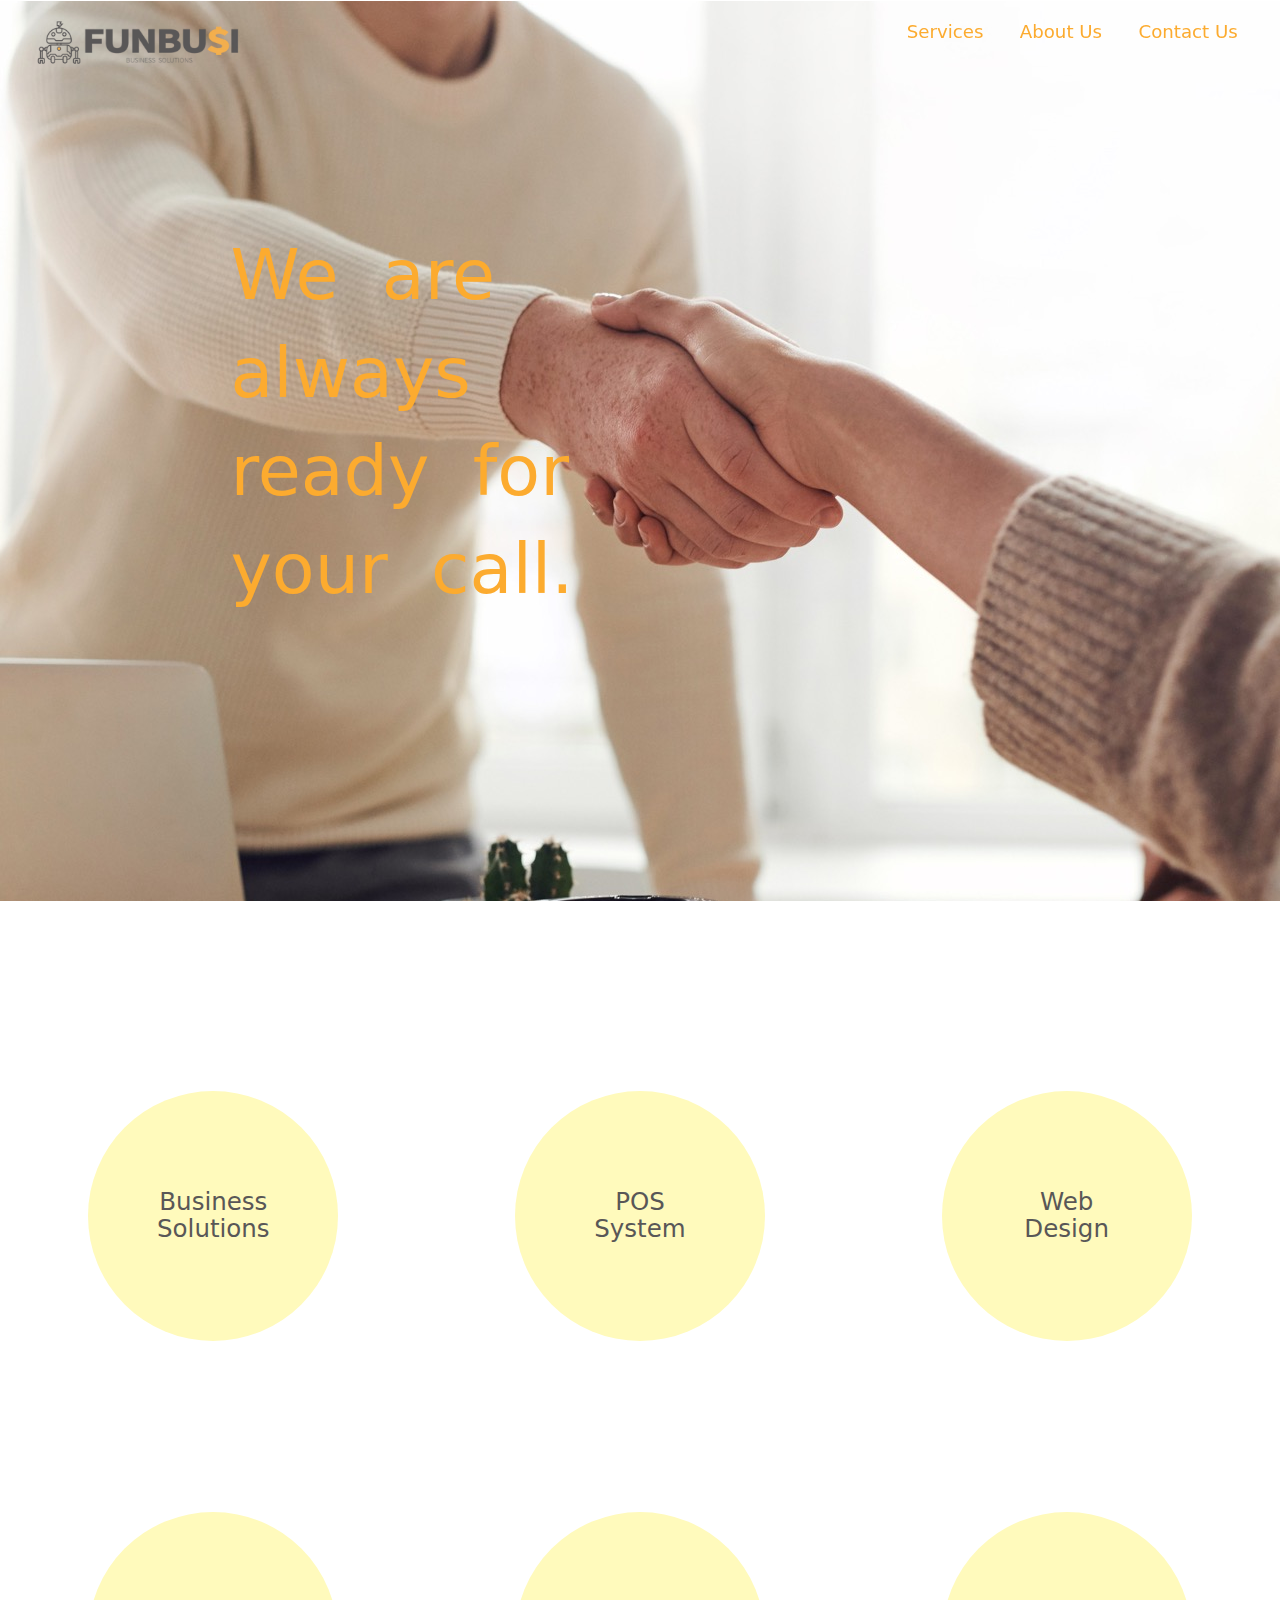
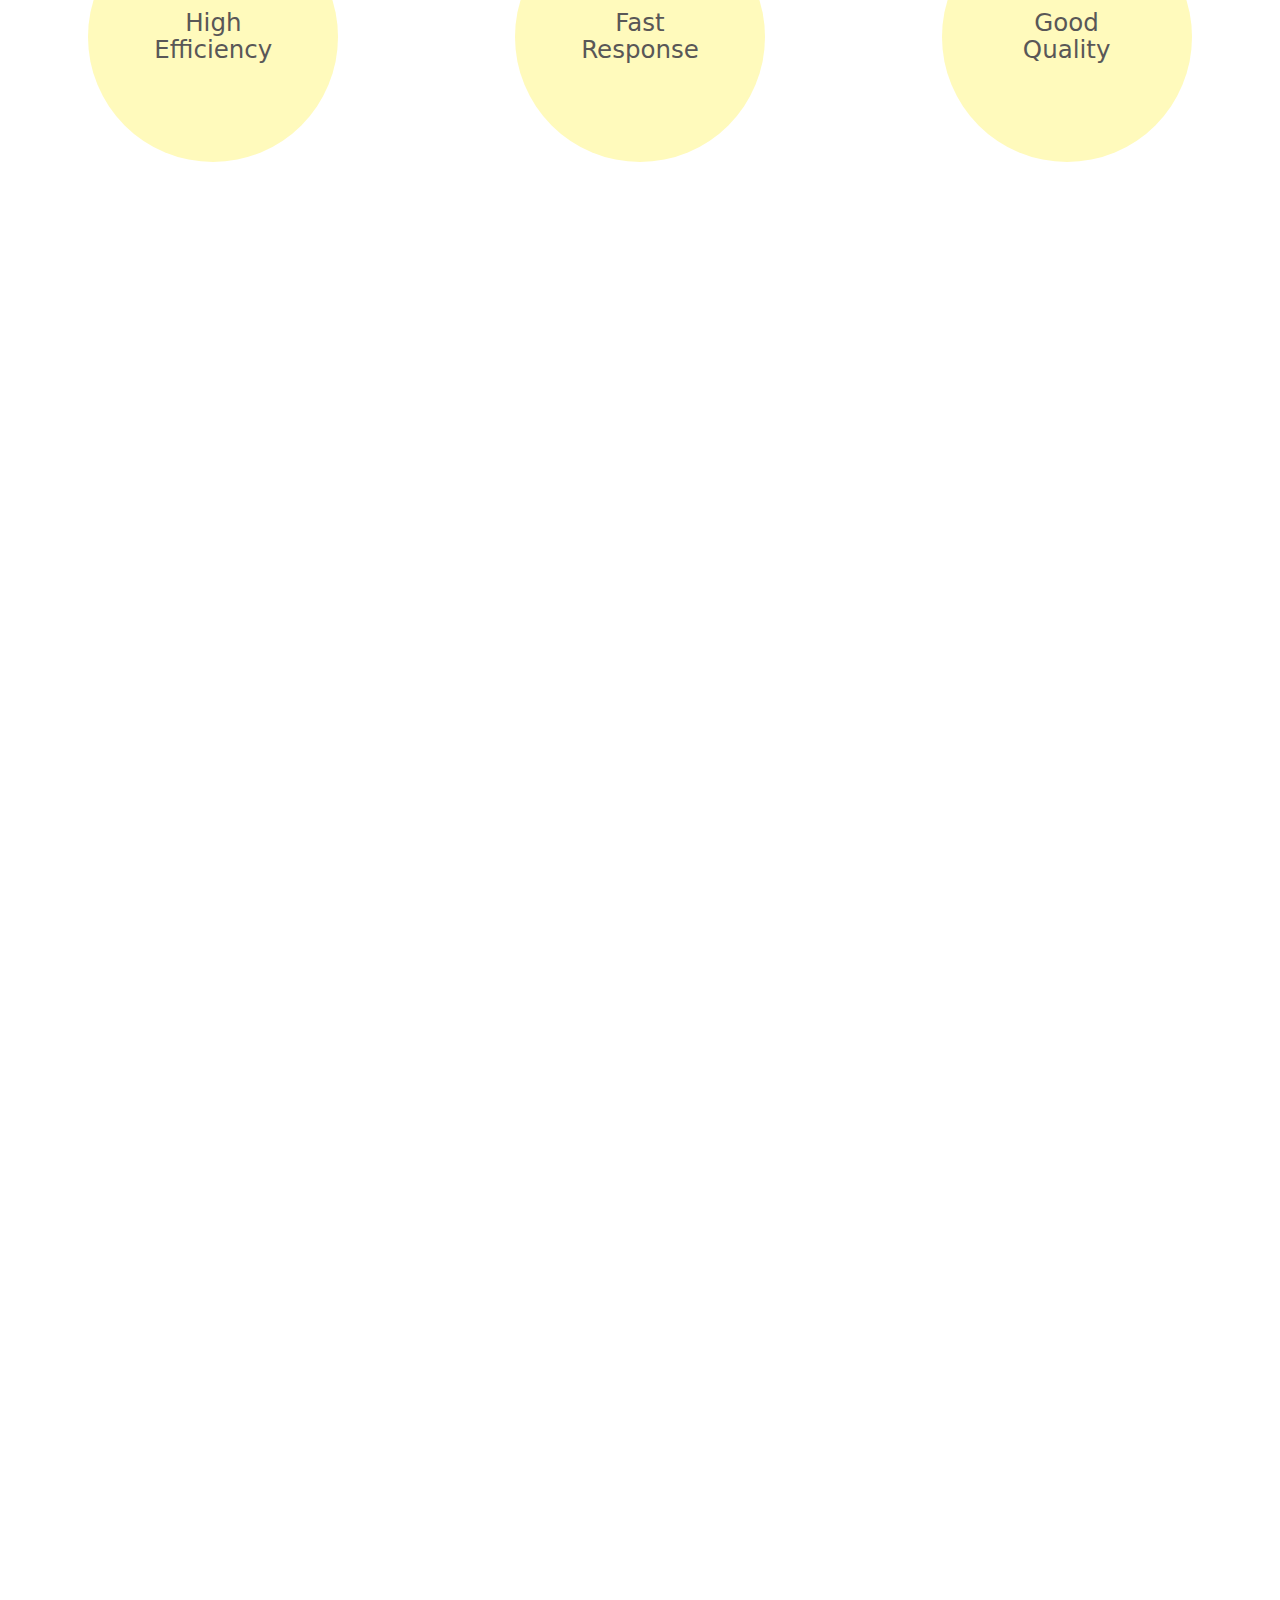
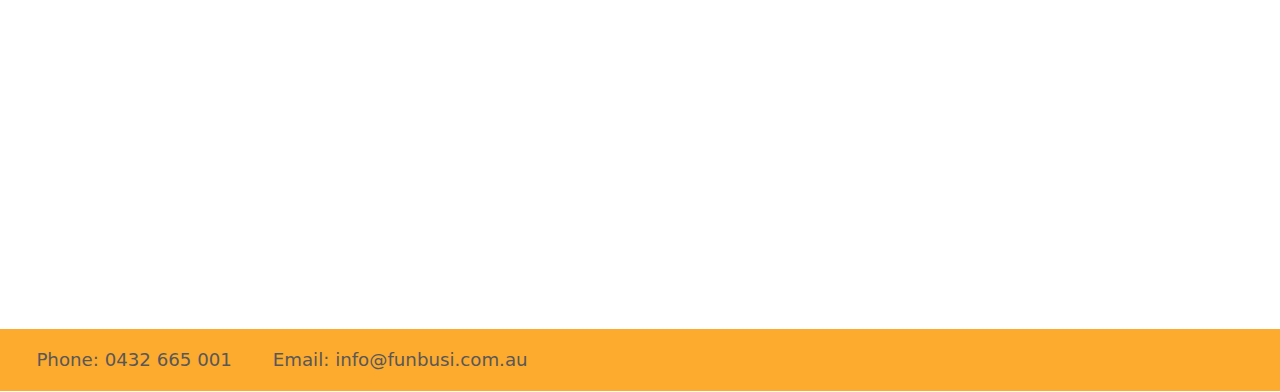
==== index.html @ 8aa4a220 "initial commit" ====
<!DOCTYPE html>
<html lang="en">

<head>
	<meta charset="utf-8">
	<meta http-equiv="X-UA-Compatible" content="IE=edge">
	<meta name="viewport" content="width=device-width, initial-scale=1">

	<title>FUNBUSI</title>

	<meta name="description" content="Source code generated using layoutit.com">
	<meta name="author" content="LayoutIt!">
	<link rel="short icon" href="./images/icon.png" />

	<!--CSS-->
	<link href="./stylesheets/bootstrap.css" rel="stylesheet" media="all">
	<link rel="stylesheet" href="./stylesheets/animate.css" media="all">
	<link rel="stylesheet" href="./stylesheets/chocolat.css" media="screen">
	<link rel="stylesheet" href="./stylesheets/popuo-box.css" media="all">
	<link href="./stylesheets/style.css" rel="stylesheet" media="all">

	<!--JS-->
	<script type="text/javascript" src="./javascripts/jquery.min.js"></script>
	<script type="text/javascript" src="./javascripts/bootstrap.min.js"></script>
	<script type="text/javascript" src="./javascripts/jquery-1.11.1.min.js"></script>
	<script type="text/javascript" src="./javascripts/jquery.chocolat.js"></script>
	<script type="text/javascript" src="./javascripts/easing.js"></script>
	<script type="text/javascript" src="./javascripts/move-top.js"></script>
	<script type="text/javascript" src="./javascripts/wow.min.js"></script>
	<script type="text/javascript" src="./javascripts/responsiveslides.min.js"></script>
	<script type="text/javascript" src="./javascripts/scripts.js"></script>

</head>

<body>
	<!--navigation bar-->
	<header class="row funbusi_header">
		<div class="col-md-6">
			<!--<a id="home" href="#banner" class="scroll">--><img alt="FUNBUSI Logo" src="./images/logo.png"><!--</a> -->
		</div>
		<div class="col-md-6">
			<ul class="nav nav-pills funbusi_nav">
				<li class="nav-item funbusi_nav_btn">
					<a class="nav-link scroll" href="#services_sec">Services</a>
				</li>
				<li class="nav-item funbusi_nav_btn">
					<a class="nav-link scroll" href="#about_us">About Us</a>
				</li>
				<li class="nav-item funbusi_nav_btn">
					<a class="nav-link scroll" href="#contact_us">Contact Us</a>
				</li>
				<li class="nav-item dropdown ml-md-auto">
					<a class="nav-link dropdown-toggle funbusi_menu_drop" href="http://example.com"
						id="navbarDropdownMenuLink" data-toggle="dropdown"></a>
					<div class="dropdown-menu dropdown-menu-right" aria-labelledby="navbarDropdownMenuLink">
						<a class="dropdown-item scroll" href="#services_sec">Services</a>
						<a class="dropdown-item scroll" href="#about_us">About Us</a>
						<a class="dropdown-item scroll" href="#contact_us">Contact Us</a>
					</div>
				</li>
			</ul>
		</div>
	</header>


	<div class="container-fluid">
	</div>
	<div class="row funbusi_section" id="banner">
		<div class="col-md-12 funbusi_banner wow fadeIn animated" data-wow-duration="2s">
			<ul id="funbusi_slider" class="rslides">
				<li>
					<div class="banner-text-info">
						<h1 class="bnr-text">We are always ready for your call.</h1>
					</div>
				</li>
				<li>
					<div class="banner-text-info">
						<h1 class="bnr-text">We think what you think and do what you need.</h1>
					</div>
				</li>
				<li>
					<div class="banner-text-info">
						<h1 class="bnr-text">We make you have fun with your business.</h1>
					</div>
				</li>
			</ul>
		</div>
	</div>

	<section class="row funbusi_section" id="services_sec">
		<div class="col-md-12">
			<h1 class="text-center funbusi_subtitle wow fadeInUp animated" data-wow-duration="2s" data-wow-delay="0.5s">
				Services
			</h1>
			<div class="row funbusi_cards_row">
				<div class="col-md-4 funbusi_card_container">
					<svg>
						<circle class="wow animated"></circle>
					</svg>
					<div class="card funbusi_card" data-wow-duration="2s" data-wow-delay="0.5s">
						<h3>Business<br>Solutions</h3>
					</div>
					<p>We provide comprehensive business solutions for your business, including your POS system,
						alert and surveillance system</p>
				</div>
				<div class="col-md-4 funbusi_card_container">
					<svg>
						<circle class="wow animated"></circle>
					</svg>
					<div class="card funbusi_card" data-wow-duration="2s" data-wow-delay="0.5s">
						<h3>POS<br>System</h3>
					</div>
					<p>Choose whom? No worries, we’ll advice you the most suitable</p>
				</div>
				<div class="col-md-4 funbusi_card_container">
					<svg>
						<circle class="wow animated"></circle>
					</svg>
					<div class="card funbusi_card" data-wow-duration="2s" data-wow-delay="0.5s">
						<h3>Web<br>Design</h3>
					</div>
					<p>Our professional design will make your business remarkable</p>
				</div>
			</div>
			<div class="row funbusi_cards_row">
				<div class="col-md-4 funbusi_card_container">
					<svg>
						<circle class="wow animated"></circle>
					</svg>
					<div class="card funbusi_card" data-wow-duration="2s" data-wow-delay="0.5s">
						<h3>High<br>Efficiency</h3>
					</div>
					<p>Make your business easy</p>
				</div>
				<div class="col-md-4 funbusi_card_container">
					<svg>
						<circle class="wow animated"></circle>
					</svg>
					<div class="card funbusi_card" data-wow-duration="2s" data-wow-delay="0.5s">
						<h3>Fast<br>Response</h3>
					</div>
					<p>Time is money</p>
				</div>
				<div class="col-md-4 funbusi_card_container">
					<svg>
						<circle class="wow animated"></circle>
					</svg>
					<div class="card funbusi_card" data-wow-duration="2s" data-wow-delay="0.5s">
						<h3>Good<br>Quality</h3>
					</div>
					<p>No quality, no deal</p>
				</div>
			</div>
		</div>
	</section>

	<!--about us-->
	<section class="row funbusi_section" id="about_us">
		<div class="col-md-12">
			<h1 class="text-center funbusi_subtitle wow fadeInUp animated" data-wow-duration="2s" data-wow-delay="0.5s">
				About Us
			</h1>
			<div class="row about_us_section">
				<div class="col-md-6">
					<p class="funbusi_para wow fadeInLeftBig animated" data-wow-duration="2s">
						The principle of FUNBUSI is to make your business easy with our professional services.
						Having practiced expertise and considerable experience in serving hospitality and retail
						businesses, we are able to understand your needs accurately and offer the most appropriate
						business solutions. <br><br>
						“No quality no deal”, quality is the highest priority for us. All products we use are
						carefully selected from our trusted partners who take the market leading positions in their
						respective fields in Australia. In addition, our customer service is ready for you all the
						time to guarantee that your business can operate steadily.<br><br>
						Eliminating all your worries, FUNBUSI let you have fun with your business.
					</p>
				</div>
				<div class="col-md-6">
					<img alt="Bootstrap Image Preview" src="./images/about-us-img.jpg"
						class="about_us_image wow fadeInRightBig animated" data-wow-duration="2s">
				</div>
			</div>
		</div>
	</section>

	<!--contact us-->
	<section class="row funbusi_section" id="contact_us">
		<div class="col-md-12">
			<h1 class="text-center funbusi_subtitle wow fadeInUp animated" data-wow-duration="2s" data-wow-delay="0.5s">
				Contact Us
			</h1>
			<div class="row">
				<div class="col-md-12">
					<form class="funbusi_contact" action="">
						<div class="mb-3 wow flipInX animated" data-wow-delay="0.3s">
							<label for="fullName" class="form-label">Full Name<span style="color: red;">*</span></label>
							<input type="text" class="form-control" id="" placeholder="Please input your full name">
						</div>
						<div class="mb-3 wow flipInX animated" data-wow-delay="0.6s">
							<label for="email" class="form-label">Email address<span
									style="color: red;">*</span></label>
							<input type="email" class="form-control" id="" placeholder="Please input your email">
						</div>
						<div class="mb-3 wow flipInX animated" data-wow-delay="0.9s">
							<label for="phoneNumber" class="form-label">Phone Number</label>
							<input type="tel" class="form-control" id="" placeholder="Please input your phone number">
						</div>
						<div class="mb-3 wow flipInX animated" data-wow-delay="1.2s">
							<label for="messages" class="form-label">Messages<span style="color: red;">*</span></label>
							<textarea class="form-control" id="" rows="5"
								placeholder="Tell us how can we help?"></textarea>
						</div>
						<button type="submit" class="btn submit_btn wow fadeIn animated"
							data-wow-delay="1.5s">Send</button>
					</form>
				</div>
			</div>
		</div>
		<div class="col-md-12 funbusi_linkbar">
			<p>Phone: 0432 665 001</p>
			<p>Email: info@funbusi.com.au</p>
		</div>
	</section>
	</div>

	<footer class="row">
		<div class="col-md-12">
		</div>
	</footer>

	<div class="return top_btn" style="display: block;"></div>
</body>

</html>
---- stylesheets/chocolat.css ----
body{
	margin:0;
	padding:0;
}
#Choco_overlay{
	background:rgba(20, 19, 19, 0.78) !important;
	position: fixed;
	top: 0;
	left: 0;
	z-index: 1000;
	width: 100%;
	height: 100%;
	display:none;
	padding:0;
	margin:0;
}
#Choco_content{
	display:none;
	width:800px;
	height:600px;
	z-index:1001;
	position:fixed;
	left:50%;
	top:50%;
	margin-left:-400px;
	margin-top:-300px;
	border-top:1px solid transparent;/*Yes, adjust image perfectly at the center of a box, don't know why.*/
}
#Choco_left_arrow{
	float:left;
	background-image:url(../images/left.png)!important;
	background-position:12%;
	left:-20%;
}
#Choco_right_arrow{
	float:right;
	background-image:url(../images/right.png)!important;
	background-position:88%;
	left:20%;
}
.Choco_arrows{
	background-repeat:no-repeat;
	display:none;
	position:relative;
	cursor:pointer;
	width:49%;
	top:-100%;
	height:100%;
	margin-top:-30px;
}
#Choco_container_photo{
	text-align:center;
	width:800px;
	height:600px;
	/*background:url(../images/ajax-loader.gif) center center no-repeat;*/
}
#Choco_container_description{
	padding:0;
	height:26px;
	width:100%;
	color:#FFFFFF;
	font-family:Tahoma;
	clear:both;
	position:relative;
	font-size:12px;
	margin-top:-5px;
	overflow:hidden;
	visibility:hidden;
}
#Choco_container_title{
	float:left;
	padding:5px;
}
#Choco_container_via{
	padding:5px;
	float:right;
}
#Choco_container_via a{
	color:gray;
}
#Choco_container_via a:hover{
	color:white;
	background:gray;
}
#Choco_close{
	width:30px;
	height:25px;
	background-image:url(../images/close.png)!important;
	background-repeat:no-repeat;
	z-index:1002;
	cursor:pointer;
	margin: 0px 0px 15px 0px;
	display:none;
}
#Choco_loading{
	width:9px;
	height:11px;
	background-image:url(../images/loading.gif);
	background-repeat:no-repeat;
	z-index:1002;
	cursor:pointer;
	float:right;
	margin-top:-20px;
	display:none;
}
#Choco_bigImage{
	display:none;
	position:relative;
	width:100%;
	height:100%;
	margin-top:-5px;
}
---- stylesheets/popuo-box.css ----
/* Styles for dialog window */
#small-dialog, #small-dialog2 {
    background: #fff;
    max-width: 650px;
    margin: 40px auto;
    position: relative;
    text-align: left;
    padding: 2em;
}
#small-dialog-it,#small-dialog-in,#small-dialog-fr,#small-dialog-sh,#small-dialog-sf,#small-dialog-su,#small-dialog-me,#small-dialog-ch,#small-dialog-pi,#small-dialog-am {
	background: white;
	padding:0px;
	text-align: left;
	max-width: 450px;
	margin: 40px auto;
	position: relative;
	text-align:center;
}
a.play-icon.popup-with-zoom-anim img:hover {
	opacity: 0.5;
	transition:0.5s all;
	-webkit-transition:0.5s all;
	-o-transition:0.5s all;
	-moz-transition:0.5s all;
	-ms-transition:0.5s all;
}
.portfolio-items{
	text-align:center;
	margin:0 auto;
}
.portfolio-items img{
	width:100%;
}
.portfolio-items h4{
	margin:1em 0;
	font-size:25px;
	color:#a63d56;
}
.portfolio-items p{
	text-align:justify;
}
/**

/**
 * Fade-zoom animation for first dialog
 */

/* start state */
.my-mfp-zoom-in #small-dialog {
opacity: 0;
-webkit-transition: all 0.2s ease-in-out;
-moz-transition: all 0.2s ease-in-out;
-o-transition: all 0.2s ease-in-out;
transition: all 0.2s ease-in-out;
-webkit-transform: scale(0.8);
-moz-transform: scale(0.8);
-ms-transform: scale(0.8);
-o-transform: scale(0.8);
transform: scale(0.8);
}
/* animate in */
.my-mfp-zoom-in.mfp-ready #small-dialog {
opacity: 1;
-webkit-transform: scale(1);
-moz-transform: scale(1);
-ms-transform: scale(1);
-o-transform: scale(1);
transform: scale(1);
}
/* animate out */
.my-mfp-zoom-in.mfp-removing #small-dialog {
-webkit-transform: scale(0.8);
-moz-transform: scale(0.8);
-ms-transform: scale(0.8);
-o-transform: scale(0.8);
transform: scale(0.8);
opacity: 0;
}
/* Dark overlay, start state */
.my-mfp-zoom-in.mfp-bg {
opacity: 0;
-webkit-transition: opacity 0.3s ease-out;
-moz-transition: opacity 0.3s ease-out;
-o-transition: opacity 0.3s ease-out;
transition: opacity 0.3s ease-out;
}
/* animate in */
.my-mfp-zoom-in.mfp-ready.mfp-bg {
opacity: 0.8;
}
/* animate out */
.my-mfp-zoom-in.mfp-removing.mfp-bg {
opacity: 0;
}
/**
/* Magnific Popup CSS */
.mfp-bg {
  top: 0;
  left: 0;
  width: 100%;
  height: 100%;
  z-index: 1042;
  overflow: hidden;
  position: fixed;
  background: #0b0b0b;
  opacity: 0.8;
  filter: alpha(opacity=80); }

.mfp-wrap {
  top: 0;
  left: 0;
  width: 100%;
  height: 100%;
  z-index: 1043;
  position: fixed;
  outline: none !important;
  -webkit-backface-visibility: hidden; }

.mfp-container {
  text-align: center;
  position: absolute;
  width: 100%;
  height: 100%;
  left: 0;
  top: 0;
  padding: 0 8px;
  -webkit-box-sizing: border-box;
  -moz-box-sizing: border-box;
  box-sizing: border-box; }

.mfp-container:before {
  content: '';
  display: inline-block;
  height: 100%;
  vertical-align: middle; }

.mfp-align-top .mfp-container:before {
  display: none; }

.mfp-content {
  position: relative;
  display: inline-block;
  vertical-align: middle;
  margin: 0 auto;
  text-align: left;
  z-index: 1045; }

.mfp-inline-holder .mfp-content,
.mfp-ajax-holder .mfp-content {
  width: 100%;
  cursor: auto; }

.mfp-ajax-cur {
  cursor: progress; }

.mfp-zoom-out-cur,
.mfp-zoom-out-cur .mfp-image-holder .mfp-close {
  cursor: -moz-zoom-out;
  cursor: -webkit-zoom-out;
  cursor: zoom-out; }
.mfp-zoom {
  cursor: pointer;
  cursor: -webkit-zoom-in;
  cursor: -moz-zoom-in;
  cursor: zoom-in; }

.mfp-auto-cursor .mfp-content {
  cursor: auto; }

.mfp-close,
.mfp-arrow,
.mfp-preloader,
.mfp-counter {
  -webkit-user-select: none;
  -moz-user-select: none;
  user-select: none; }

.mfp-loading.mfp-figure {
  display: none; }

.mfp-hide {
  display: none !important; }
.mfp-content iframe{
	width:100%;
	min-height:500px;
}
.mfp-preloader {
  color: #cccccc;
  position: absolute;
  top: 50%;
  width: auto;
  text-align: center;
  margin-top: -0.8em;
  left: 8px;
  right: 8px;
  z-index: 1044; }

.mfp-preloader a {
  color: #cccccc; }

.mfp-preloader a:hover {
  color: white; }

.mfp-s-ready .mfp-preloader {
  display: none; }

.mfp-s-error .mfp-content {
  display: none; }

button.mfp-close,
button.mfp-arrow {
  overflow: visible;
  cursor: pointer;
  border: 0;
   background:#FFF;
  -webkit-appearance: none;
  display: block;
  padding: 0;
  z-index: 1046; }
button::-moz-focus-inner {
  padding: 0;
  border: 0; }

.mfp-close {
	width: 23px;
    height: 30px;
    line-height: 25px;
    position: absolute;
    left: -30px;
    top: -30px;
    text-decoration: none;
    text-align: center;
    padding: 0 0 18px 10px;
    color: white !important;
    font-style: normal;
    font-size: 45px;
    outline: none;
    font-family: 'Open Sans', sans-serif;
 }
  .mfp-close:hover, .mfp-close:focus {
    opacity: 1; }

.mfp-close-btn-in .mfp-close {
  color: #333333; 
  background: none;
  }

.mfp-image-holder .mfp-close,
.mfp-iframe-holder .mfp-close {
  color: white;
  right: -6px;
  text-align: right;
  padding-right: 6px;
  width: 100%; 
}
.login h3,.signup h3{
	margin:1em 0;
	color: #a63d56;
}
.login input[type="text"],.login input[type="password"]{
	width:90%;
	padding:5px;
	margin:3px 0;
	border: 1px solid #a63d56;
	outline: none !important;
}
.signup input[type="text"]{
	width: 44.5%;
	padding: 5px;
	margin: 10px 0;
	outline: none;
	background: #EBEBEB;
	border: solid 1px #222;
}
.signup input.email[type="text"],.signup input[type="password"]{
	width: 90%;
	padding: 5px;
	margin: 10px 0;
	outline: none;
	background: #EBEBEB;
	border: solid 1px #222;
}
.login input[type="submit"],.signup input[type="submit"]{
	background: #347083;
	border: 0px;
	padding: 5px 10px;
	margin: 10px 10px;
	outline: none;
	font-size: 18px;
	color: #fff;
	text-transform: uppercase;
	width: 17%;	
	-webkit-appearance: none;
}
.login input[type="submit"]:hover,.signup input[type="submit"]:hover{
	background:#163035;
	-webkit-transition: all 0.5s ease-in-out;
	-moz-transition: all 0.5s ease-in-out;
	-o-transition: all 0.5s ease-in-out;
	transition: all 0.5s ease-in-out;
}
@media all and (max-width:480px){
	.comments-area textarea{
		height:100px;
	}
	.login input[type="submit"], .signup input[type="submit"] {
		font-size: 14px;
		width: 20%;
	}
	.mfp-close {
		left: 0;
	}
	#small-dialog, #small-dialog2 {
		padding: 1.5em;
	}
}
@media all and (max-width:320px){
	.comments-area span.label,.comments-area span.text-field{
		float:none;
		width:100%;
	}
	.comments-area span{
		padding-bottom:3px;
	}
	#small-dialog{
		padding:15px;
	}
	.comments-area input[type="text"], .comments-area textarea{
		width:92%;
	}
	.comments-area div{
		padding:2px 0;
	}
	.mfp-content iframe{
		width:100%;
		min-height:250px;
	}
	.login input[type="submit"], .signup input[type="submit"] {
		font-size: 12px;
		width: 29%;
	}
	.signup input[type="text"] {
		width: 90%;
	}
	
}
---- stylesheets/style.css ----
html,body,div,section,article,nav,p,ul,li,h1,h2,h3,h4,h5,h6 {
  margin: 0;
  padding: 0;
}

html,body,div,section,article,nav {
  font-size: 14px;
}

p, a, h1, h2, h3, h4, h5, h6 {
  color: #595757;
}

.dropdown-toggle::after {
  display: inline-block;
  width: 0;
  height: 0;
  margin-left: 0em;
  vertical-align: middle;
  content: "";
  border-top: 0em solid;
  border-right: 0em solid transparent;
  border-left: 0.3em solid transparent;
}

.funbusi_header {
  /* position: fixed;
  top: 0px;
  width: 100%;
  z-index: 900; */
  margin: 0;
  padding: 0;
}

.funbusi_header .col-md-6 {
  width: 50%;
}

.funbusi_header .col-md-6:last-child {
  position: fixed;
  z-index: 900;
  right: 0;
}

.funbusi_header img {
  display: block;
  position: absolute;
  z-index: 999;
  width: 216px;
  height: 50px;
  margin: 15px 10px;
  animation-name: logo-fade-in;
  animation-duration: 1s;
  animation-iteration-count: 1;
  animation-timing-function: ease-in;
  -webkit-animation-name: logo-fade-in;
  -webkit-animation-duration: 1s;
  -webkit-animation-iteration-count: 1;
  -webkit-animation-timing-function: ease-in;
  -o-animation-name: logo-fade-in;
  -o-animation-duration: 1s;
  -o-animation-iteration-count: 1;
  -o-animation-timing-function: ease-in;
  -moz-animation-name: logo-fade-in;
  -moz-animation-duration: 1s;
  -moz-animation-iteration-count: 1;
  -moz-animation-timing-function: ease-in;
  -ms-animation-name: logo-fade-in;
  -ms-animation-duration: 1s;
  -ms-animation-iteration-count: 1;
  -ms-animation-timing-function: ease-in;
}

@keyframes logo-fade-in {
  0% {
    -webkit-transform: translateY(7px);
    opacity: 0;
  }
  100% {
    -webkit-transform: translateY(0px);
    opacity: 1;
  }
}

@-webkit-keyframes logo-fade-in {
  0% {
    -webkit-transform: translateY(7px);
    opacity: 0;
  }
  100% {
    -webkit-transform: translateY(0px);
    opacity: 1;
  }
}

@-moz-keyframes logo-fade-in {
  0% {
    -webkit-transform: translateY(7px);
    opacity: 0;
  }
  100% {
    -webkit-transform: translateY(0px);
    opacity: 1;
  }
}

@-o-keyframes logo-fade-in {
  0% {
    -webkit-transform: translateY(7px);
    opacity: 0;
  }
  100% {
    -webkit-transform: translateY(0px);
    opacity: 1;
  }
}

@-ms-keyframes logo-fade-in {
  0% {
    -webkit-transform: translateY(7px);
    opacity: 0;
  }
  100% {
    -webkit-transform: translateY(0px);
    opacity: 1;
  }
}

.funbusi_nav {
  float: right;
  margin: 1vh;
}

.funbusi_nav_btn {
  display: none;
}

.funbusi_nav_btn a {
  color: #fcab2f;
  font-size: 1.3em;
  display: block;
  position: relative;
}

.funbusi_nav_btn a:hover{
  color: white;
  background-color: #fcab2f;
}

.funbusi_menu_drop {
  background-image: url("data:image/svg+xml,%3csvg xmlns='http://www.w3.org/2000/svg' viewBox='0 0 30 30'%3e%3cpath stroke='rgba%280, 0, 0, 0.55%29' stroke-linecap='round' stroke-miterlimit='10' stroke-width='2' d='M4 7h22M4 15h22M4 23h22'/%3e%3c/svg%3e");
  display: block;
  margin-top: 0.6em;
}

.funbusi_para {
  text-align: justify;
  font-size: 1.3em;
  position: relative;
}

.funbusi_banner {
  width: 100%;
  height: 100vh;
  display: block;
  background-image: url('../images/banner.jpg');
  background-position: 50% 50%;
  position: relative;
}

.callbacks {
  position: relative;
  list-style: none;
  overflow: hidden;
  width: 100%;
  padding: 0;
  margin: 0;
}

.callbacks li {
  position: absolute;
  width: 100%;
  left: 0;
  top: 0;
}

.banner-text-info {
  margin: 15vh 0 0 8vw;
  width: 70%;
}

.banner-text-info h1 {
  font-size: 4em;
  word-spacing: 0.3em;
  text-align: left;
  line-height: 1.4em;
  color: #fcab2f;
}

#funbusi_slider {
  box-shadow: none;
  -webkit-box-shadow: none;
  -moz-box-shadow: none;
  -o-box-shadow: none;
  margin: 0 auto;
}

.funbusi_subtitle {
  line-height: 2.5em;
  width: 80%;
  margin: 2.7% auto 5%;
  border-bottom-width: 4px;
  border-bottom-color: rgb(177, 175, 175);
  border-bottom-style: double;
  position: relative;
}

.about_us_image {
  width: 100%;
  margin: 0 auto;
  display: block;
  position: relative;
}

.about_us_section {
  padding-right: 5.5%;
  padding-left: 5.5%;
  margin-bottom: 22vh;
}

.funbusi_card_container {
  margin: 0 auto;
  margin-bottom: 1em;
  position: relative;
}

.funbusi_card_container svg {
  width: 250px;
  height: 250px;
  position: absolute;
  top: 0;
  left: calc(50% - 125px);
  z-index: 900;
  pointer-events: none;
}

.funbusi_card_container svg circle {
  cx: 125px;
  cy: 125px;
  r: 121px;
  stroke: orange;
  stroke-width: 4px;
  fill: none;
  -webkit-animation-name: draw-circle;
  -webkit-animation-duration: 2s;
  -webkit-animation-iteration-count: 1;
  -webkit-animation-timing-function: ease-in-out;
  -webkit-transform-origin: center;
  -webkit-transform: rotate(-90deg);
  -webkit-transform-origin: center;
}

@-webkit-keyframes draw-circle{
  0% {
      stroke-dasharray: 0, 10000;
  }
  100% {
      stroke-dasharray: 786, 10000;
  }
}

.funbusi_card_container p {
  text-align: center;
  width: 100%;
  padding: 28px 35px;
  margin: 0 auto;
  font-size: 1.2em;
}

.funbusi_card {
  margin: 0 auto;
  width: 250px;
  height: 250px;
  border-radius: 50%;
  background-color: #fffabc;
  border: none;
  position: relative;
}

.funbusi_card h3 {
  margin: auto auto;
  text-align: center;
}

.funbusi_card:hover h3 {
  font-size: 2.2em;
  animation-name: swing;  /*Invoke the animation in animate.css*/
  animation-duration: 0.5s;
  animation-iteration-count: 1;
  animation-timing-function: ease-in;
  -webkit-animation-name: swing;
  -webkit-animation-duration: 0.5s;
  -webkit-animation-iteration-count: 1;
  -webkit-animation-timing-function: ease-in;
  -moz-animation-name: swing;
  -moz-animation-duration: 0.5s;
  -moz-animation-iteration-count: 1;
  -moz-animation-timing-function: ease-in;
  -o-animation-name: swing;
  -o-animation-duration: 0.5s;
  -o-animation-iteration-count: 1;
  -o-animation-timing-function: ease-in;
  -ms-animation-name: swing;
  -ms-animation-duration: 0.5s;
  -ms-animation-iteration-count: 1;
  -ms-animation-timing-function: ease-in;
}

.funbusi_contact {
  width: 87vw;
  margin: 0 auto;
  margin-bottom: 28vh;
}

.funbusi_contact>div {
  position: relative;
}

.submit_btn {
  margin: 0 auto;
  background-color: #fcab2f;
  color: white;
  display: block;
  position: relative;
}

.funbusi_linkbar {
  background-color: #fcab2f;
}

.funbusi_linkbar p {
  padding: 1em 0 1em 2em;
  display: inline-block;
  line-height: 1.5em;
  font-size: 1em;
}

.container-fluid {
  padding-right: 0;
  padding-left: 0;
}

.row {
  margin-left: 0;
  margin-right: 0;
}

.col-md-12 {
  padding-left: 0;
  padding-right: 0;
}

.funbusi_cards_row {
  flex-direction: column;
  text-align: center;
}

.return {
  position: fixed;
  right: 2%;
  bottom: 4.6%;
  width: 48px;
  height: 48px;
  background: url(../images/chevron-upwards-arrow.png);
  background-size: 100% 100%;
  cursor: pointer;
}

@media screen and (min-width: 992px) {

  .funbusi_header img {
    margin: 18px 15px;
  }

  .funbusi_contact {
    width: 56vw;
  }

  .funbusi_nav_btn {
    display: inline;
  }

  .funbusi_menu_drop {
    display: none;
  }

  .funbusi_subtitle {
    line-height: 2.5em;
    width: 36%;
    margin: 2.7% auto 5%;
    border-bottom-width: 4px;
    border-bottom-color: rgb(177, 175, 175);
    border-bottom-style: double;
    position: relative;
  }

  .banner-text-info {
    margin: 25vh 0 0 18vw;
    width: 28%;
  }

  .banner-text-info h1 {
    font-size: 5em;
    word-spacing: 0.3em;
    text-align: left;
    line-height: 1.4em;
  }

  .funbusi_cards_row {
    flex-direction: row;
  }

  .funbusi_card_container p {
    opacity: 0;
    transition: opacity 1s ease-in;
    -webkit-transition: opacity 1s ease-in;
    -o-transition: opacity 1s ease-in;
    -moz-transition: opacity 1s ease-in;
    -ms-transition: opacity 1s ease-in;
  }

  .funbusi_card:hover+p {
    opacity: 1;
  }

  .funbusi_linkbar p {
    padding: 0.2em 0 0.2em 2em;
    display: inline-block;
    line-height: 3em;
    font-size: 1.3em;
  }
}

@media (min-width: 768px) {
  .funbusi_card_container {
    -webkit-box-flex: 0;
    -webkit-flex: 0 0 33.333333%;
    -ms-flex: 0 0 33.333333%;
    flex: 0 0 33.333333%;
    max-width: 100%;
  }
}
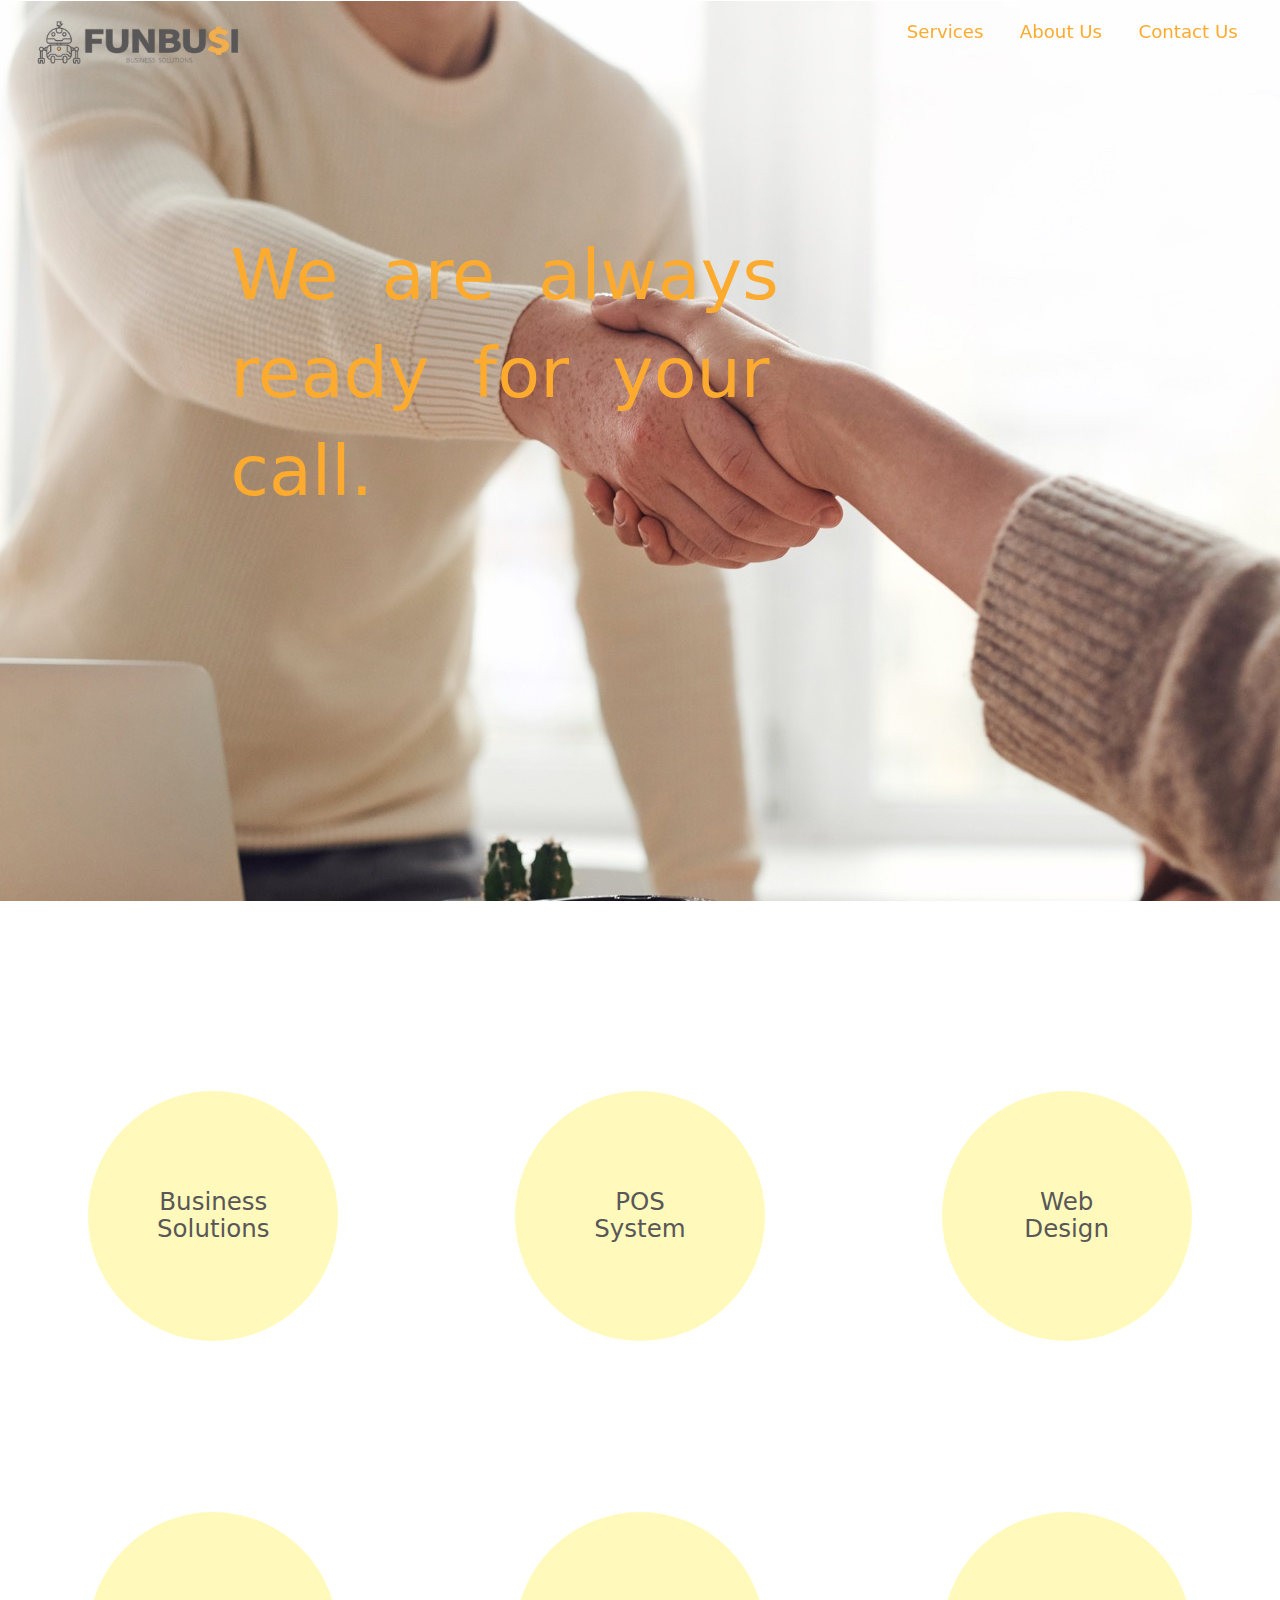
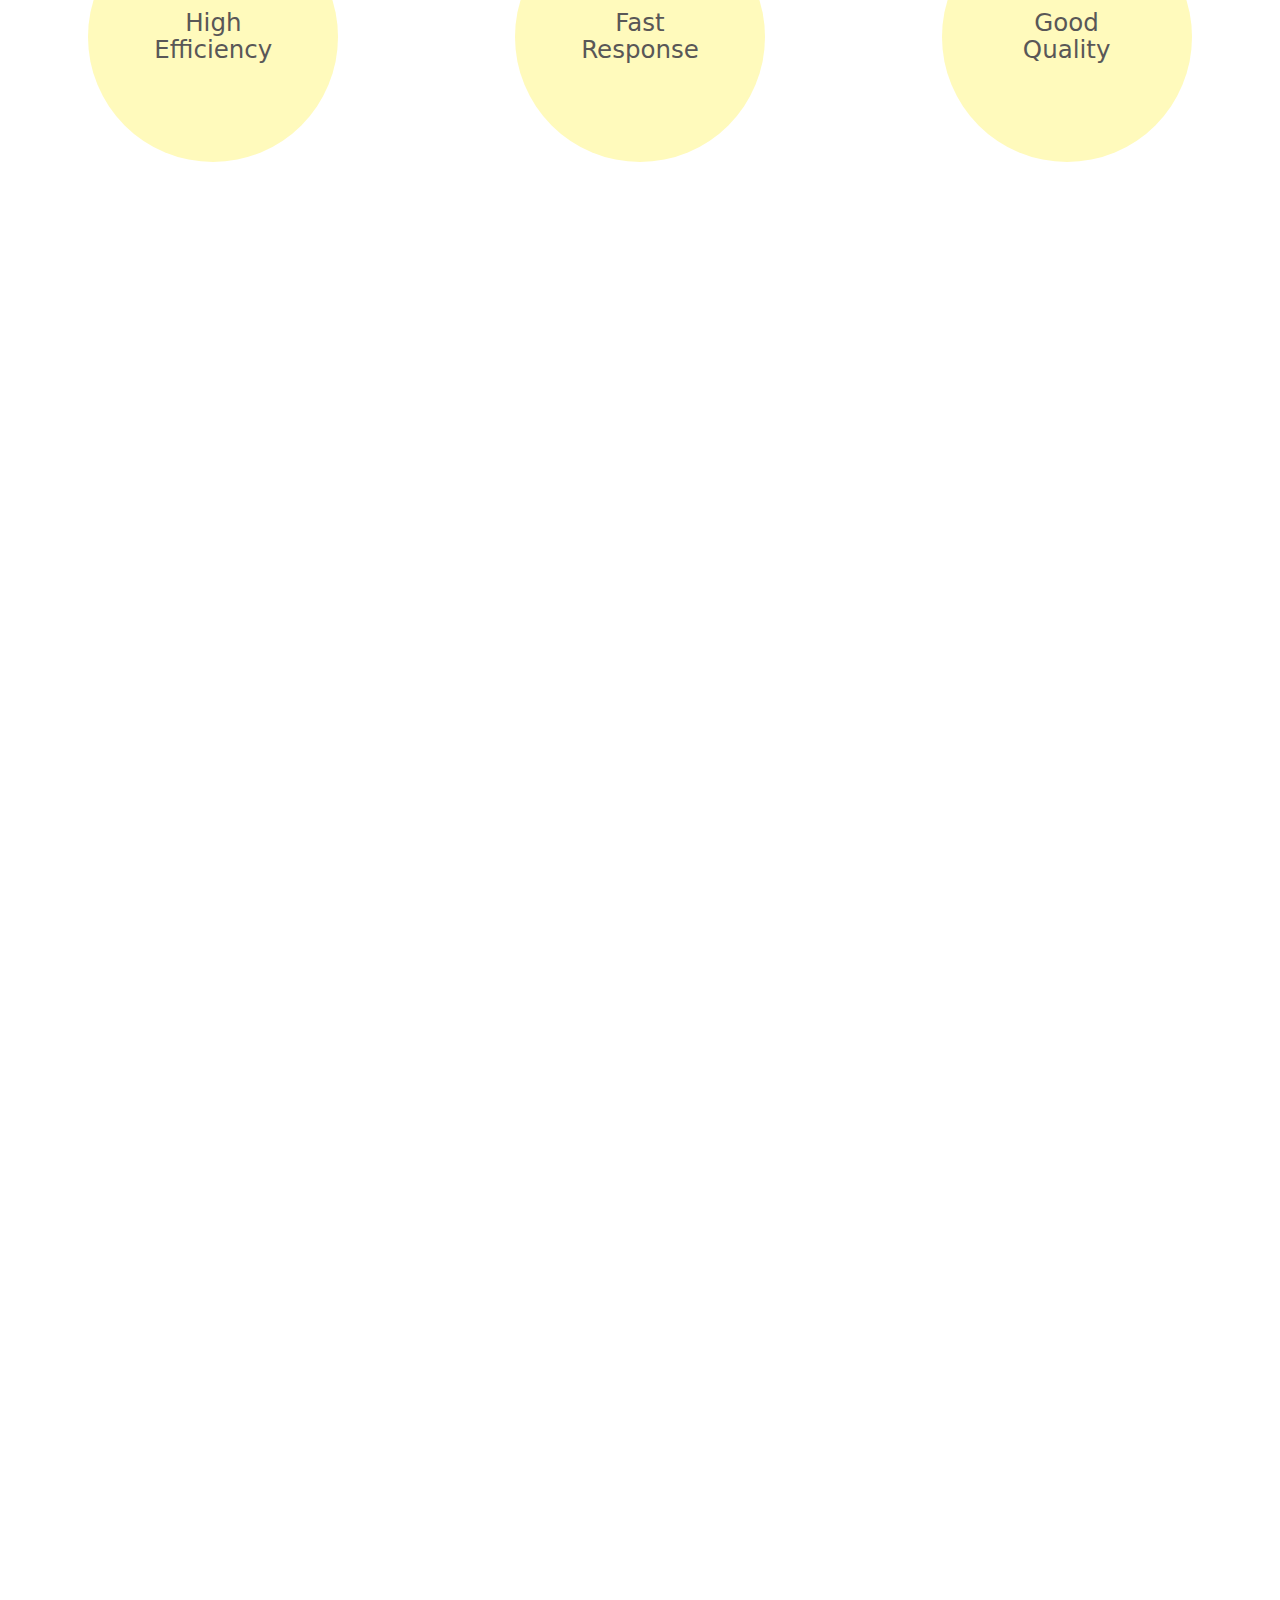
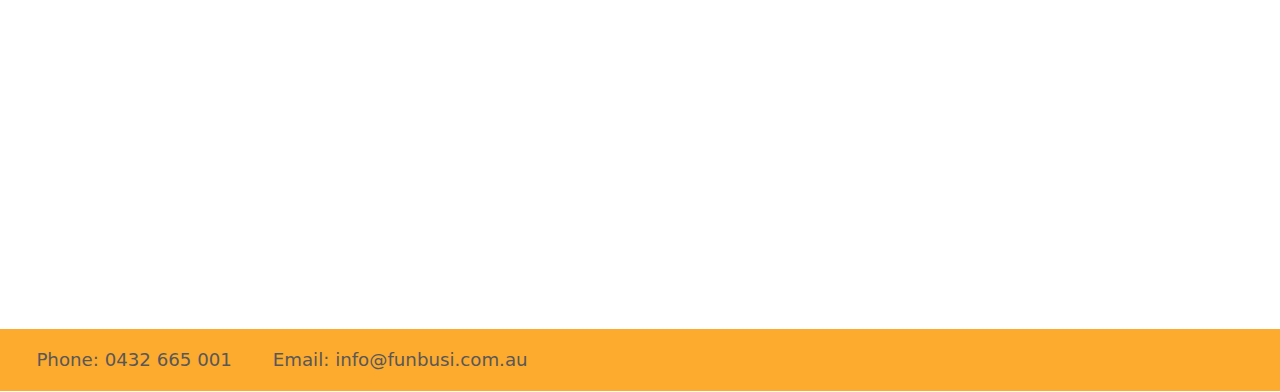
==== commit 66e4e914: "version 1.0.0" ====
--- a/index.html
+++ b/index.html
@@ -161,7 +161,7 @@
 				About Us
 			</h1>
 			<div class="row about_us_section">
-				<div class="col-md-6">
+				<div class="col-md-6 col-xs-12">
 					<p class="funbusi_para wow fadeInLeftBig animated" data-wow-duration="2s">
 						The principle of FUNBUSI is to make your business easy with our professional services.
 						Having practiced expertise and considerable experience in serving hospitality and retail
@@ -174,7 +174,7 @@
 						Eliminating all your worries, FUNBUSI let you have fun with your business.
 					</p>
 				</div>
-				<div class="col-md-6">
+				<div class="col-md-6 col-xs-12">
 					<img alt="Bootstrap Image Preview" src="./images/about-us-img.jpg"
 						class="about_us_image wow fadeInRightBig animated" data-wow-duration="2s">
 				</div>
@@ -190,24 +190,29 @@
 			</h1>
 			<div class="row">
 				<div class="col-md-12">
-					<form class="funbusi_contact" action="">
+					<form class="funbusi_contact" action="https://formsubmit.co/60cb4eac66d0c985c3d9544ab92b9672" method="POST">
+						<!--使用formsubmit.co平台发送邮件给公司邮箱-->
+						<input type="hidden" name="_next" value="http://3.24.74.93:3000/thanks">
+						<input type="hidden" name="_subject" value="New customer query">
 						<div class="mb-3 wow flipInX animated" data-wow-delay="0.3s">
 							<label for="fullName" class="form-label">Full Name<span style="color: red;">*</span></label>
-							<input type="text" class="form-control" id="" placeholder="Please input your full name">
+							<input type="text" class="form-control" name="name" placeholder="Please input your full name"
+								required>
 						</div>
 						<div class="mb-3 wow flipInX animated" data-wow-delay="0.6s">
 							<label for="email" class="form-label">Email address<span
 									style="color: red;">*</span></label>
-							<input type="email" class="form-control" id="" placeholder="Please input your email">
+							<input type="email" name="email" class="form-control" id=""
+								placeholder="Please input your email" required>
 						</div>
 						<div class="mb-3 wow flipInX animated" data-wow-delay="0.9s">
 							<label for="phoneNumber" class="form-label">Phone Number</label>
-							<input type="tel" class="form-control" id="" placeholder="Please input your phone number">
+							<input type="tel" class="form-control" name="phone" placeholder="Please input your phone number">
 						</div>
 						<div class="mb-3 wow flipInX animated" data-wow-delay="1.2s">
 							<label for="messages" class="form-label">Messages<span style="color: red;">*</span></label>
-							<textarea class="form-control" id="" rows="5"
-								placeholder="Tell us how can we help?"></textarea>
+							<textarea class="form-control" name="message" rows="5" placeholder="Tell us how can we help?"
+								required></textarea>
 						</div>
 						<button type="submit" class="btn submit_btn wow fadeIn animated"
 							data-wow-delay="1.5s">Send</button>
--- a/stylesheets/style.css
+++ b/stylesheets/style.css
@@ -24,10 +24,6 @@
 }
 
 .funbusi_header {
-  /* position: fixed;
-  top: 0px;
-  width: 100%;
-  z-index: 900; */
   margin: 0;
   padding: 0;
 }
@@ -217,7 +213,7 @@
 
 .about_us_image {
   width: 100%;
-  margin: 0 auto;
+  margin: 10px auto 0;
   display: block;
   position: relative;
 }
@@ -406,7 +402,7 @@
 
   .banner-text-info {
     margin: 25vh 0 0 18vw;
-    width: 28%;
+    width: 45%;
   }
 
   .banner-text-info h1 {
